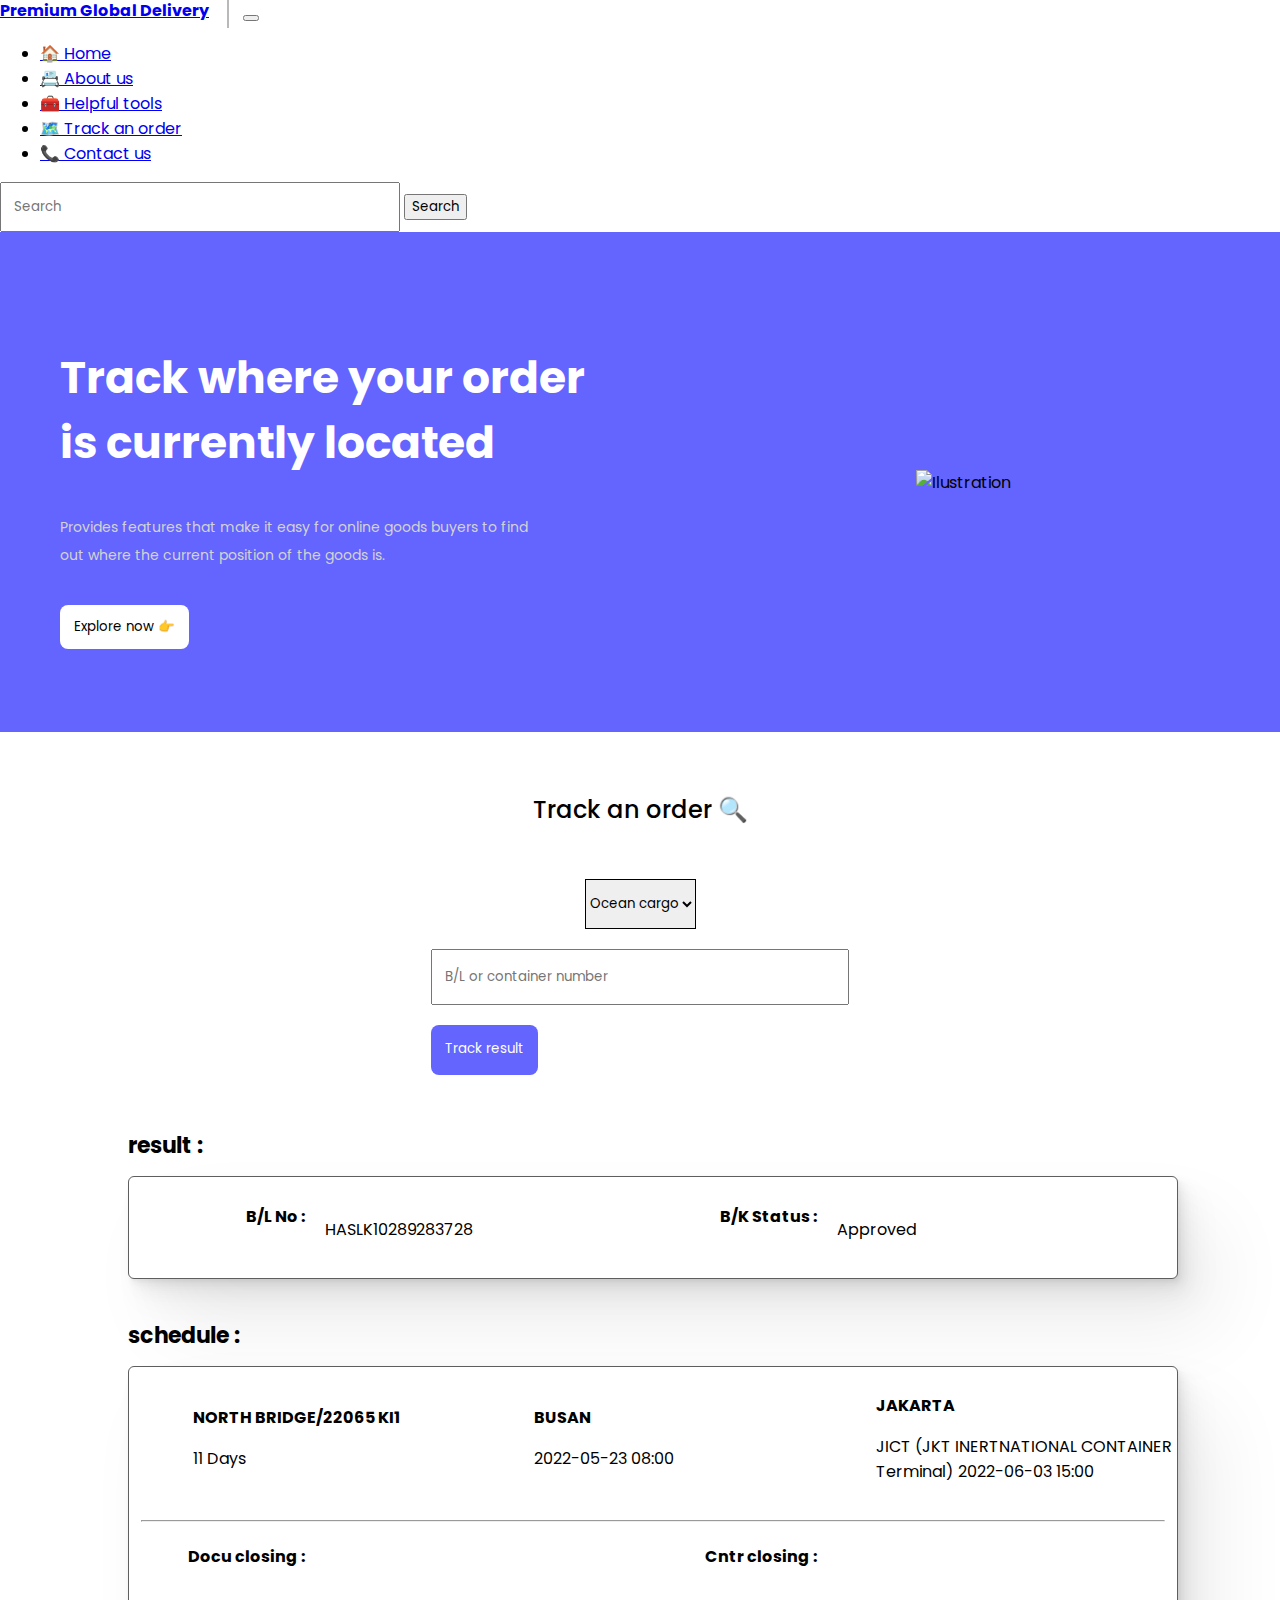
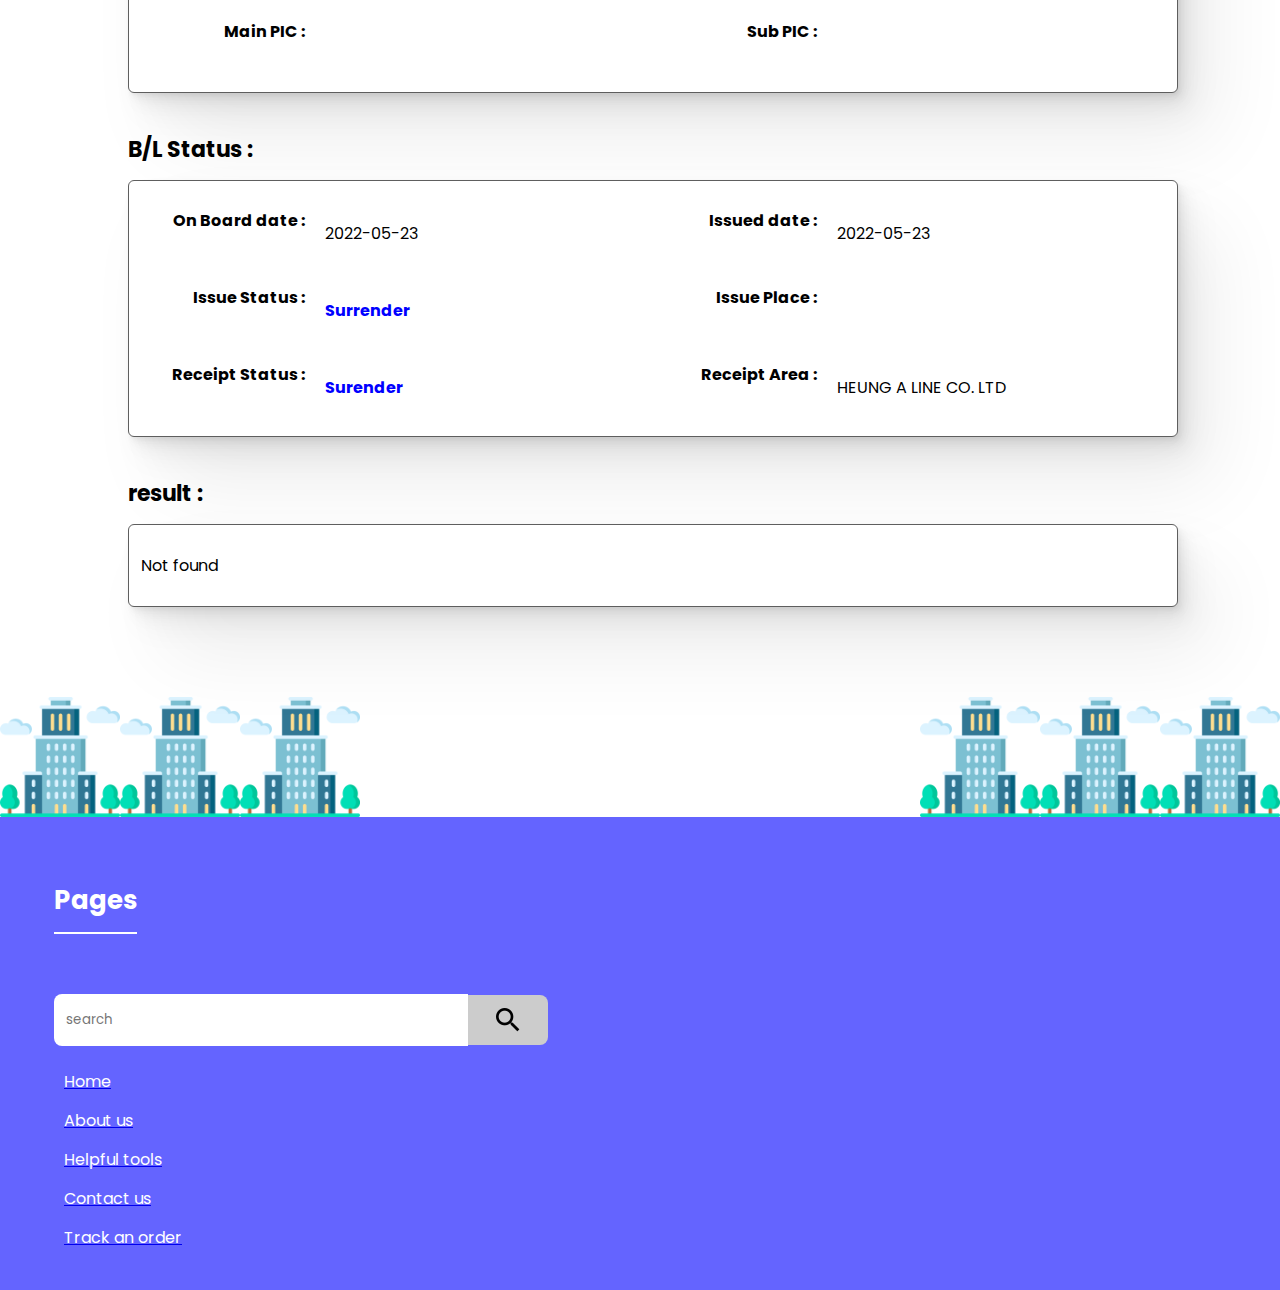
==== containerTrack.html @ f1b83d2b "texkContainer" ====
<!DOCTYPE html>
<html lang="en">
<head>
    <meta charset="UTF-8">
    <meta http-equiv="X-UA-Compatible" content="IE=edge">
    <meta name="viewport" content="width=device-width, initial-scale=1.0">

    <!-- Link bootstrap 5 -->
    <link href="https://cdn.jsdelivr.net/npm/bootstrap@5.0.2/dist/css/bootstrap.min.css" rel="stylesheet" integrity="sha384-EVSTQN3/azprG1Anm3QDgpJLIm9Nao0Yz1ztcQTwFspd3yD65VohhpuuCOmLASjC" crossorigin="anonymous">
    
    <!-- Link css -->
    <link rel="stylesheet" href="./styles/container.css">
    <link rel="stylesheet" href="./styles/footerTrack.css">

    <!-- Judul website -->
    <title>premiumglobaldel</title>
</head>
<body>
    
    <!-- Komponen navbar -->
    <nav class="navbar navbar-expand-lg navbar-light bg-light px-4 py-3">
        <div class="container-fluid">
          <a class="navbar-brand gh1" href="#">Premium Global Delivery</a>
          <a class="navbar-brand gh" href="#">PGD</a>
          <button class="navbar-toggler" type="button" data-bs-toggle="collapse" data-bs-target="#navbarSupportedContent" aria-controls="navbarSupportedContent" aria-expanded="false" aria-label="Toggle navigation">
            <span class="navbar-toggler-icon"></span>
          </button>
          <div class="collapse navbar-collapse" id="navbarSupportedContent">
            <ul class="navbar-nav me-auto mb-2 mb-lg-0">
              <li class="nav-item">
                <a class="nav-link" href="./index.html">🏠 Home</a>
            </li>
            <li class="nav-item">
            <a class="nav-link" aria-current="page" href="./about.html">📇 About us</a>
            </li>
            <li class="nav-item">
              <a class="nav-link" href="./helpful.html">🧰 Helpful tools</a>
            </li>
            <li class="nav-item">
              <a class="nav-link active" href="./track.html">🗺️ Track an order</a>
            </li>
            <li class="nav-item">
              <a class="nav-link" href="./contact.html">📞 Contact us</a>
            </li>
            </ul>
            <form class="d-flex">
              <input class="form-control me-2" type="search" placeholder="Search" aria-label="Search">
              <button class="btn btn-outline-primary" type="submit">Search</button>
            </form>
          </div>
        </div>
    </nav>
    <!-- Komponen navbar -->

    <!-- section 1 -->
    <section class="section1">
        <div class="section1-left">
            <h1>Track where your order is currently located</h1>
            <p>Provides features that make it easy for online goods buyers to find out where the current position of the goods is.</p>
            <button class="button-section1">
                Explore now 👉
            </button>
        </div>
        <div class="section1-right">
            <div class="animation">
                <img src="./assets/container.gif" alt="Ilustration" />
            </div>
        </div>
    </section>
    <!-- section 1 -->

    <section class="section2">
        <h2>Track an order 🔍</h2>
        <form class="form">
            <div class="selectss">
              <select class="form-select" name="cargo_name">
                <option selected>Ocean cargo</option>
                <option value="1">Ocean cargo</option>
                <option value="2">Ocean cargo</option>
                <option value="3">Ocean cargo</option>
              </select>
            </div>
            <input type="text" name="seal_number" placeholder="B/L or container number" />
            <button type="submit" class="button-resi">Track result</button>
        </form>

        <div class="wrap-output">
          <h3 class="resss">result :</h3>
          <div class="output">
            
            <div class="wraps2">
              <div class="status">
                <h3>B/L No :</h3>
                <p>HASLK10289283728</p>
              </div>
              <hr class="hr">
              <div class="status">
                <h3>B/K Status :</h3>
                <p>Approved</p>
              </div>
            </div>
            
          </div>
          
          <h3 class="resss">schedule :</h3>
          <div class="output">
          
            <div class="wraps">
              <div class="status">
                <h3>NORTH BRIDGE/22065 KI1</h3>
                <p>11 Days</p>
              </div>
              <hr class="hr">
              <div class="status">
                <h3>BUSAN</h3>
                <p>2022-05-23 08:00</p>
              </div>
              <hr class="hr">
              <div class="status">
                <h3>JAKARTA</h3>
                <p>JICT (JKT INERTNATIONAL CONTAINER Terminal) 2022-06-03 15:00</p>
              </div>
              <hr class="hr"> 
            </div>
            <hr class="hr2"> 
            
            <div class="wraps2">
              <div class="status">
                <h3>Docu closing :</h3>
                <p></p>
              </div>
              <hr class="hr">
            <div class="status">
              <h3>Cntr closing :</h3>
              <p></p>
            </div>
            <hr class="hr"> 
          </div>
          
          <div class="wraps2">
            <div class="status">
              <h3>Main PIC :</h3>
              <p></p>
            </div>
            <hr class="hr"> 
            <div class="status">
              <h3>Sub PIC :</h3>
              <p></p>
            </div>
          </div>
          
          </div>

          <h3 class="resss">B/L Status :</h3>
          <div class="output">
          
            <div class="wraps2">
              <div class="status">
                <h3>On Board date :</h3>
                <p>2022-05-23</p>
              </div>
              <hr class="hr">
              <div class="status">
                <h3>Issued date :</h3>
                <p>2022-05-23</p>
              </div>
              <hr class="hr">
            </div>
          
            <div class="wraps2">
              <div class="status">
                <h3>Issue Status :</h3>
                <p class="surend">Surrender</p>
              </div>
              <hr class="hr">
              <div class="status">
                <h3>Issue Place :</h3>
                <p></p>
              </div>
              <hr class="hr">
            </div>
            
          <div class="wraps2">
            <div class="status">
              <h3>Receipt Status :</h3>
              <p class="surend">Surender</p>
            </div>
            <hr class="hr">
            <div class="status">
              <h3>Receipt Area :</h3>
              <p>HEUNG A LINE CO. LTD</p>
            </div>
          </div>
          
        </div>

        <div class="wrap-output2">
          <h3 class="resss">result :</h3>
          <div class="output">
            <p class="nf">Not found</p>
          </div>
        </div>
       
        <div class="moto1">
          <img src="./assets/build.png" alt="build" />
          <img src="./assets/build.png" alt="build" />
          <img src="./assets/build.png" alt="build" />
        </div>
        <div class="moto">
          <img src="./assets/build.png" alt="build" />
          <img src="./assets/build.png" alt="build" />
          <img src="./assets/build.png" alt="build" />
        </div>
    </section>

    <footer class="footer">
        <div class="footer-left">
            <h2>Pages</h2>
            <div class="wrap-search">
                <input type="text" placeholder="search" />
                <div class="search">
                    <img src="./assets/magnify.png" alt="search" />
                </div>
            </div>
        </div>

        <div class="footer-right">
            <ul>
              <a href="./index.html">
                <li>Home</li>
            </a>
            <a href="./about.html">
                <li>About us</li>
            </a>
            <a href="./helpful.html">
                <li>Helpful tools</li>
            </a>
            <a href="./contact.html">
                <li>Contact us</li>
            </a>
            <a href="./track.html">
                <li>Track an order</li>
            </a>
            </ul>
        </div>
    </footer>

<script src="https://cdn.jsdelivr.net/npm/@popperjs/core@2.9.2/dist/umd/popper.min.js" integrity="sha384-IQsoLXl5PILFhosVNubq5LC7Qb9DXgDA9i+tQ8Zj3iwWAwPtgFTxbJ8NT4GN1R8p" crossorigin="anonymous"></script>
<script src="https://cdn.jsdelivr.net/npm/bootstrap@5.0.2/dist/js/bootstrap.min.js" integrity="sha384-cVKIPhGWiC2Al4u+LWgxfKTRIcfu0JTxR+EQDz/bgldoEyl4H0zUF0QKbrJ0EcQF" crossorigin="anonymous"></script>
</body>
</html>
---- styles/container.css ----
@import url('https://fonts.googleapis.com/css2?family=Poppins:ital,wght@0,100;0,200;0,300;0,400;0,600;0,700;0,800;0,900;1,600&display=swap');

* {
    font-family: 'Poppins', sans-serif;
}

body {
    padding: 0;
    margin: 0;
    overflow-x: hidden;
}

.gh1 {
    position: relative;
    display: inline;
    font-weight: bold;
    position: relative;
    margin-right: 30px;
    bottom: 2px;
}

.moto1 {
    position: absolute;
    display: flex;
    bottom: 0px;
    z-index: 22;
    left: 0;
}

.moto {
    position: absolute;
    display: flex;
    bottom: 0px;
    z-index: 22;
    right: 0;
}

.moto1 img {
    width: 120px;
}

.moto img {
    width: 120px;
}

.cloud {
    position: absolute;
    left: 50px;
    top: 50px;
    width: 60px;
    height: 60px;
}

.cloud2 {
    position: absolute;
    right: 200px;
    top: 80px;
    width: 60px;
    height: 60px;
}

.cloud3 {
    position: absolute;
    left: 250px;
    top: 150px;
    width: 60px;
    height: 60px;
}

.cloud img {
    width: 80px;
}

.cloud2 img {
    width: 80px;
}

.cloud3 img {
    width: 80px;
}

.build {
    position: absolute;
    bottom: 52px;
    background-size: contain;
    z-index: -1;
    width: 100vw;
    height: 70px;
    display: flex;
    background-repeat: repeat;
}

@keyframes moto {
    0% {
        left: -15%;
    }
    
    100% {
        left: 110%;

    }
}

.build img {
    width: 160px;
    background-size: contain;
    height: 160px;
    background-repeat: repeat;
}

.gh1::before {
    position: absolute;
    right: -20px;
    width: 2px;
    height: 30px;
    background-color: rgb(185, 185, 185);
    content: '';
}

.gh {
    display: none;
}

.section1 {
    position: relative;
    width: 100vw;
    height: 500px;
    display: flex;
    overflow: hidden;
    background-color: #6464ff;
}

.section1-left {
    width: 50%;
    height: 100%;
    display: flex;
    flex-direction: column;
    padding-left: 60px;
    justify-content: center;
}

.section1-left h1 {
    font-size: 44px;
    font-weight: bold;
    width: 90%;
    color: white;
    margin-bottom: 24px;
}

.section1-left p {
    font-size: 14px;
    width: 80%;
    color: rgb(211, 211, 211);
    font-weight: normal;
    line-height: 2em;
    margin-bottom: 16px;
}

.section1-left button {
    width: max-content;
    display: flex;
    align-items: center;
    justify-content: space-between;
    border: none;
    outline: none;
    height: 44px;
    background-color: white;
    border-radius: 8px;
    padding: 10px 14px 10px 14px;
    cursor: pointer;
    margin-top: 20px;
    transition: 0.4s;
}

.section1-left button:hover {
    transition: 0.4s;
    filter: brightness(90%);
}

.section1-left button:active {
    transition: 0.2s;
    transform: scale(0.96);
}

.section1-right {
    width: 50%;
    height: 100%;
    display: flex;
    flex-direction: column;
    align-items: center;
    justify-content: center;
    
}

.section1-right img {
    width: 650px;
    margin-right: 24px;
}

.section2 {
    position: relative;
    width: 100vw;
    display: flex;
    padding-top: 40px;
    padding-bottom: 40px;
    flex-direction: column;
    justify-content: center;
    overflow: hidden;
    text-align: center;
    min-height: 280px;
}

.section2 h2 {
    font-weight: 500;
}

.form {
    width: max-content;
    margin-left: auto;
    margin-right: auto;
    display: block;
    align-items: center;
    justify-content: space-between;
    margin-top: 32px;
    margin-bottom: 32px;
}

input {
    height: 50px;
    width: 400px;
    padding-left: 12px;
}

.example {
    width: 70vw;
    margin-left: auto;
    margin-right: auto;
    display: flex;
    height: 50px;
    align-items: center;
    justify-content: center;
}

.example p {
    margin-top: 14px;
}

.number {
    font-weight: bold;
}

.button-resi {
    width: max-content;
    text-align: center;
    display: flex;
    position: relative;
    bottom: 0px;
    border: none;
    margin-left: 0px;
    outline: none;
    height: 50px;
    background-color: #6464ff;
    color: white;
    border-radius: 8px;
    padding: 14px 14px 10px 14px;
    cursor: pointer;
    margin-top: 20px;
    transition: 0.4s;
}

.footer {
    height: max-content;
    padding: 24px;
    z-index: 22;
    background-color: #6464ff;
}

.footer-left {
    width: 100%;
    padding-left: 30px;
    display: flex;
    flex-direction: column;
    color: white;
}

.wrap-search {
    display: flex;
    margin-top: 40px;
    width: 50%;
    height: 50px;
    align-items: center;
}

.wrap-search input {
    border: none;
    height: 100%;
    outline: none;
    border-radius: 8px 0px 0px 8px;
}

.search {
    background-color: rgb(204, 204, 204);
    height: 100%;
    width: 80px;
    display: flex;
    cursor: pointer;
    align-items: center;
    justify-content: center;
    border-radius: 0px 8px 8px 0px;
}

.search:hover {
    filter: brightness(90%);
}

.footer-left h2 {
    font-size: 26px;
    margin-top: 40px;
    width: max-content;
    padding-bottom: 12px;
    border-bottom: 2px solid white;
}

.footer-right {
    width: 100%;
    margin-top: 24px;
}

.footer-right li {
    color: white;
    list-style: none;
    cursor: pointer;
    margin-bottom: 14px;
}

.wrap-output {
    min-width: 80vw;
    text-align: left;
    min-height: 200px;
    margin-left: auto;
    margin-right: auto;
    margin-bottom: 50px;
}

.wrap-output2 {
    min-width: 80vw;
    text-align: left;
    min-height: 200px;
    margin-left: auto;
    margin-right: auto;
    margin-bottom: 50px;
}

.hr {
    display: none;
}

.wraps {
    display: flex;
    justify-content: start;
    padding-left: 52px;
    align-items: center;
    width: 100%;
    height: max-content;
    margin-bottom: 20px;
}

.surend {
    font-weight: bold;
    color: blue;
}

.wraps2 {
    display: flex;
    justify-content: space-between;
    padding-left: 10px;
    align-items: center;
    width: 100%;
    height: max-content;
    margin-bottom: 20px;
}

.wraps2 .status {
    display: flex;
    width: 50%;
    align-items: center;
}

.wraps2 .status h3 {
    display: flex;
    justify-content: end;
    width: 30%;
    align-items: center;
}

.wraps2 .status p {
    position: relative;
    top: 12px;
    left: 20px;
}

.wrap-output .resss {
    font-size: 22px;
    margin-bottom: 14px;
}

.output {
    position: relative;
    width: 100%;
    height: 100%;
    padding: 12px;
    border-radius: 6px;
    background-color: white;
    margin-bottom: 40px;
    z-index: 43;
    border: 1px solid rgb(94, 94, 94);
    box-shadow:
    1px 1.3px 2.2px rgba(0, 0, 0, 0.02),
    2.4px 3.1px 5.3px rgba(0, 0, 0, 0.028),
    4.5px 5.9px 10px rgba(0, 0, 0, 0.035),
    8px 10.5px 17.9px rgba(0, 0, 0, 0.042),
    15px 19.6px 33.4px rgba(0, 0, 0, 0.05),
    36px 47px 80px rgba(0, 0, 0, 0.07);
}

.wraps .status {
    width: 33%;
    margin-right: 22px;
    height: max-content;
    text-align: left;
}

.status2 {
    width: 80%;
    height: max-content;
}

.status2 h3 {
    font-size: 16px;
    margin-top: 14px;
    font-weight: bold;
}

.status h3 {
    font-size: 16px;
    margin-top: 14px;
    font-weight: bold;
}

.form-select {
    height: 50px;
    margin-bottom: 20px;
    border: 1px solid black;
}

@media screen and (max-width: 720px) {
    .wrap-output {
        width: 100%;
        height: max-content;
    }

    .wrap-output2 {
        width: 100%;
        height: max-content;
    }
        
    .hr {
        display: block;
    }

    .wraps {
        width: 100%;
        height: max-content;
        display: block;
        padding-left: 10px;
    }

    .selectss {
        width: 88%;
        margin-bottom: 12px;
    }

    .form-select {
        height: 50px;
        border: 1px solid black;
    }

    .hr2 {
        display: none;
    }

    .wraps2 {
        width: 100%;
        height: max-content;
        display: block;
    }

    .wraps2 .status h3 {
        display: flex;
        justify-content: start;
        width: 100%;
        align-items: center;
    }

    .wraps2 .status p {
        left: 0;    
    }

    .wraps .status p {
        left: 0;    
    }

    .wraps .status {
        width: 100% ;
        display: block;
        align-items: center;
    }

    .wraps2 .status {
        width: 100% ;
        display: block;
        flex-wrap: wrap;
        align-items: center;
    }

    .nf {
        margin-left: 10px;
        position: relative;
        top: 8px;
    }

    .output {
        position: relative;
        width: 89vw;
        height: max-content;
        padding: 12px 0px;
        border-radius: 6px;
        background-color: white;
        margin-bottom: 40px;
        border: 1px solid rgb(94, 94, 94);
        box-shadow:
        1px 1.3px 2.2px rgba(0, 0, 0, 0.02),
        2.4px 3.1px 5.3px rgba(0, 0, 0, 0.028),
        4.5px 5.9px 10px rgba(0, 0, 0, 0.035),
        8px 10.5px 17.9px rgba(0, 0, 0, 0.042),
        15px 19.6px 33.4px rgba(0, 0, 0, 0.05),
        36px 47px 80px rgba(0, 0, 0, 0.07);
    }

    .status, .status2 {
        margin-bottom: 32px;
        width: 94%;
    }

    .comments {
        width: 100%;
    }

    .status h3 {
        font-size: 16px;
        margin-top: 14px;
        font-weight: bold;
    }

    .date h3 {
        font-size: 16px;
        margin-top: 30px;
        font-weight: bold;
    }
    
    .gh1 {
        display: none;
    }

    .gh {
        display: inline;
    }

    .moto, .moto1 {
        display: none;
    }

    .build {
        position: relative;
        top: -74px;
        background-size: contain;
        z-index: -1;
        width: 100vw;
        height: 70px;
        display: flex;
        animation: none;
        background-repeat: repeat;
    }

    .build img {
        width: 260px;
        height: 260px;
        right: 40px;
        position: absolute;
    }

    .cloud, .cloud2, .cloud3 {
        display: none;
    }

    .section1 {
        flex-direction: column-reverse;
        height: max-content;
        padding-bottom: 34px;
    }

    .section1-right {
        width: 100vw;
    }
    
    .section1-left {
        margin-top: -50px;
        width: 100vw;
        padding-left: 30px;
        z-index: 2;
    }

    .section1-left h1 {
        font-size: 30px;
    }

    .section1-right img {
        width: 400px;
        margin-bottom: 40px;
        margin-top: -40px;
        margin-right: 0;
    }

    .section2 {
        padding: 50px 20px;
        height: max-content;
        text-align: left;
        padding-bottom: 0px;
        justify-content: start;
        align-items: stretch;
    }

    .form {
        width: 100vw;
        align-items: stretch;
        justify-content: start;
        flex-direction: column;
    }
        
    input {
        height: 50px;
        width: 88vw;
        margin-bottom: 12px;
        padding-left: 12px;
    }

    .example {
        width: 70vw;
        margin-left: auto;
        margin-right: auto;
        display: flex;
        margin-top: -20px;
        height: 50px;
        align-items: center;
        justify-content: center;
    }

    .example p {
        margin-top: 14px;
    }

    .number {
        font-weight: bold;
    }

    .button-resi {
        width: max-content;
        text-align: center;
        display: flex;
        position: relative;
        bottom: 10px;
        border: none;
        margin-top: 12px;
        margin-left: 0px;
        outline: none;
        height: 50px;
        background-color: #6464ff;
        color: white;
        border-radius: 8px;
        padding: 14px 14px 10px 14px;
        cursor: pointer;
        margin-top: 20px;
        transition: 0.4s;
    }

    .example {
        text-align: left;
        margin-left: 0;
        margin-right: 0;
        width: max-content;
    }

}
---- styles/footerTrack.css ----
@media screen and (max-width: 720px) {
    body {
        overflow-x: hidden;
    }

    .footer {
        height: max-content;
        padding: 12px;
        z-index: 22;
        background-color: #6464ff;
    }
    
    .footer-left {
        width: 100%;
        padding-left: 12px;
        display: flex;
        flex-direction: column;
        color: white;
    }
    
    .wrap-search {
        display: flex;
        margin-top: 40px;
        width: 100%;
        height: 50px;
        align-items: center;
    }
    
    .wrap-search input {
        border: none;
        width: 80%;
        height: 100%;
        outline: none;
        border-radius: 8px 0px 0px 8px;
    }
    
    .search {
        background-color: rgb(204, 204, 204);
        height: 100%;
        width: 60px;
        display: flex;
        cursor: pointer;
        align-items: center;
        margin-top: -12px;
        justify-content: center;
        border-radius: 0px 8px 8px 0px;
    }

    .footer-right li {
        margin-left: -16px;
    }   
}
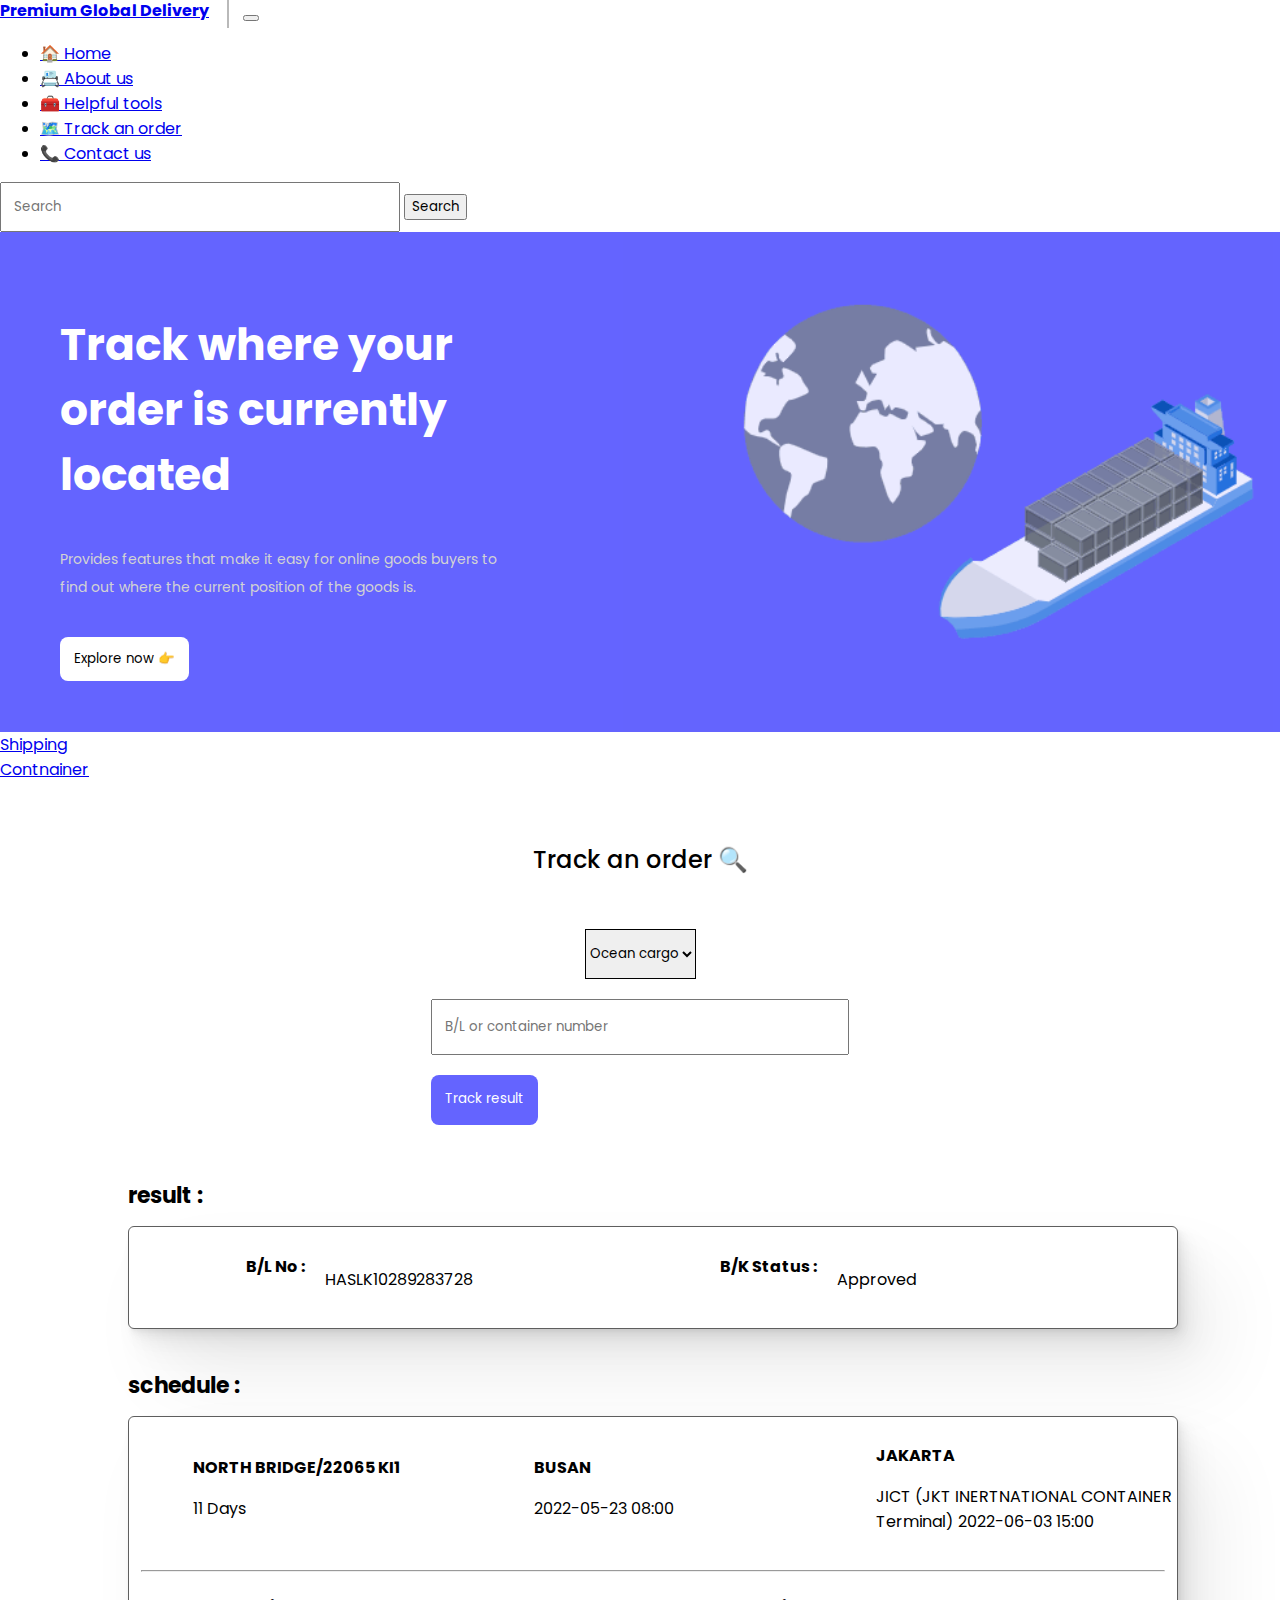
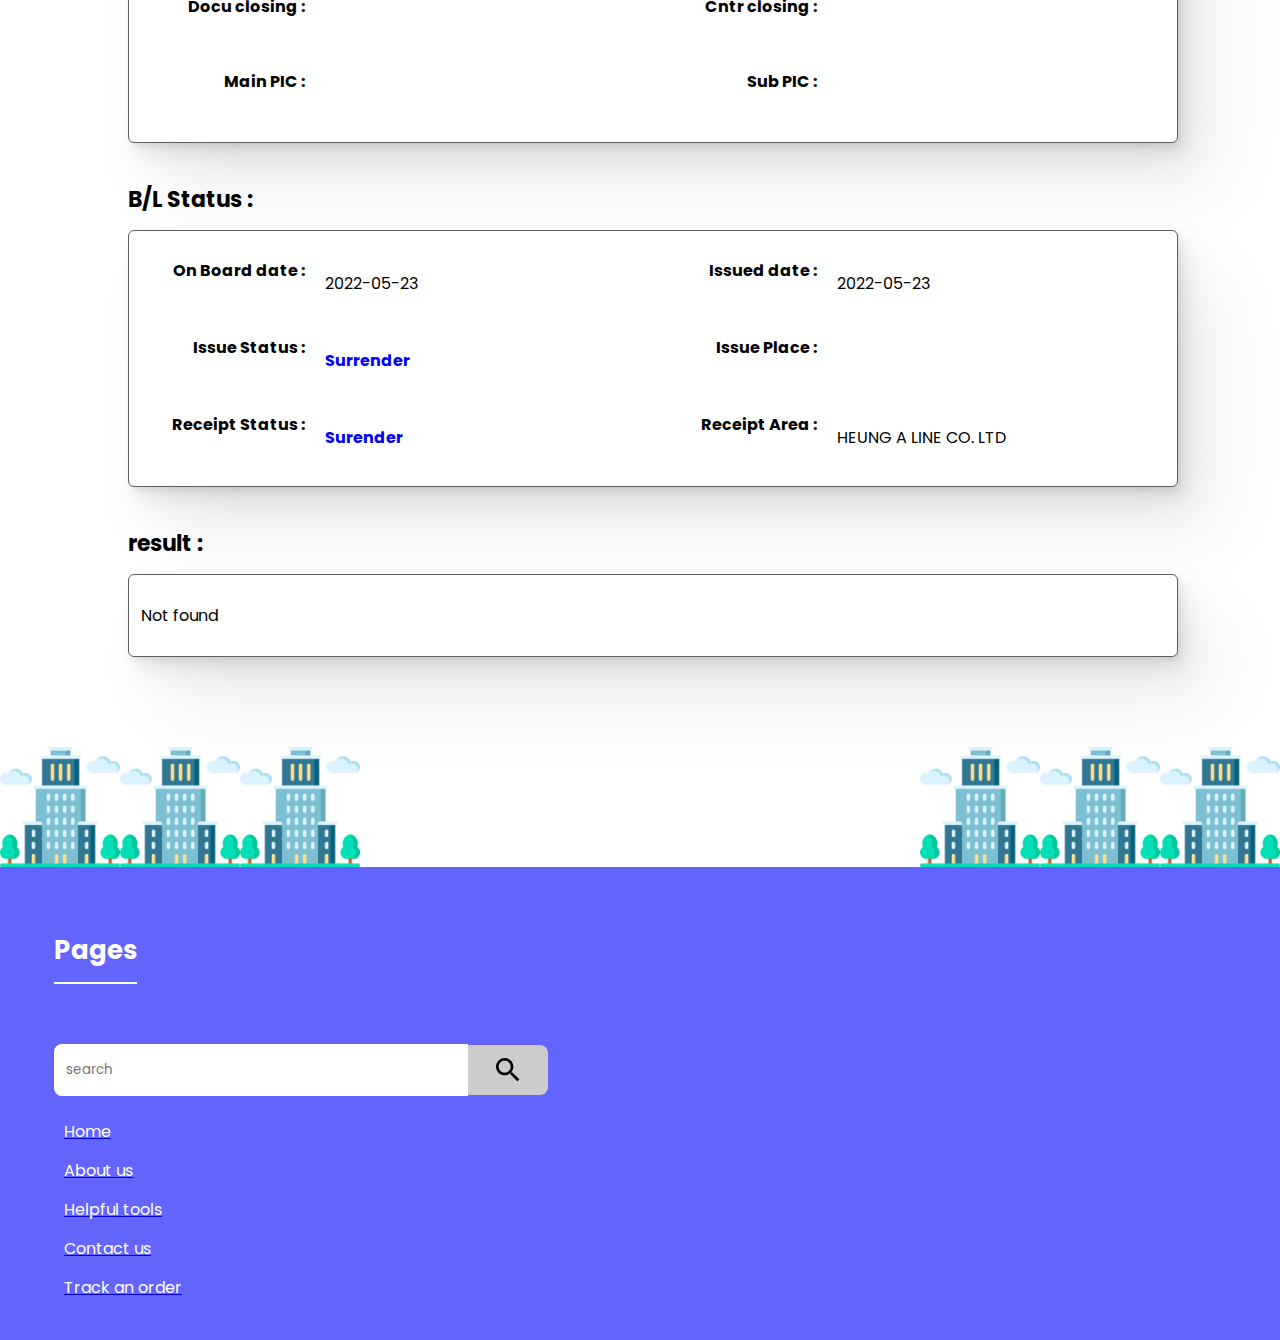
==== commit 88ff27f0: "Add files via upload" ====
--- a/containerTrack.html
+++ b/containerTrack.html
@@ -69,6 +69,15 @@
     </section>
     <!-- section 1 -->
 
+    <div class="tabs">
+      <a href="./track.html" class="tab1 tabb">
+        <div>Shipping</div>
+      </a>
+      <a href="./containerTrack.html" class="tab2 tabb tabActive">
+        <div>Contnainer</div>
+      </a>
+    </div>
+
     <section class="section2">
         <h2>Track an order 🔍</h2>
         <form class="form">
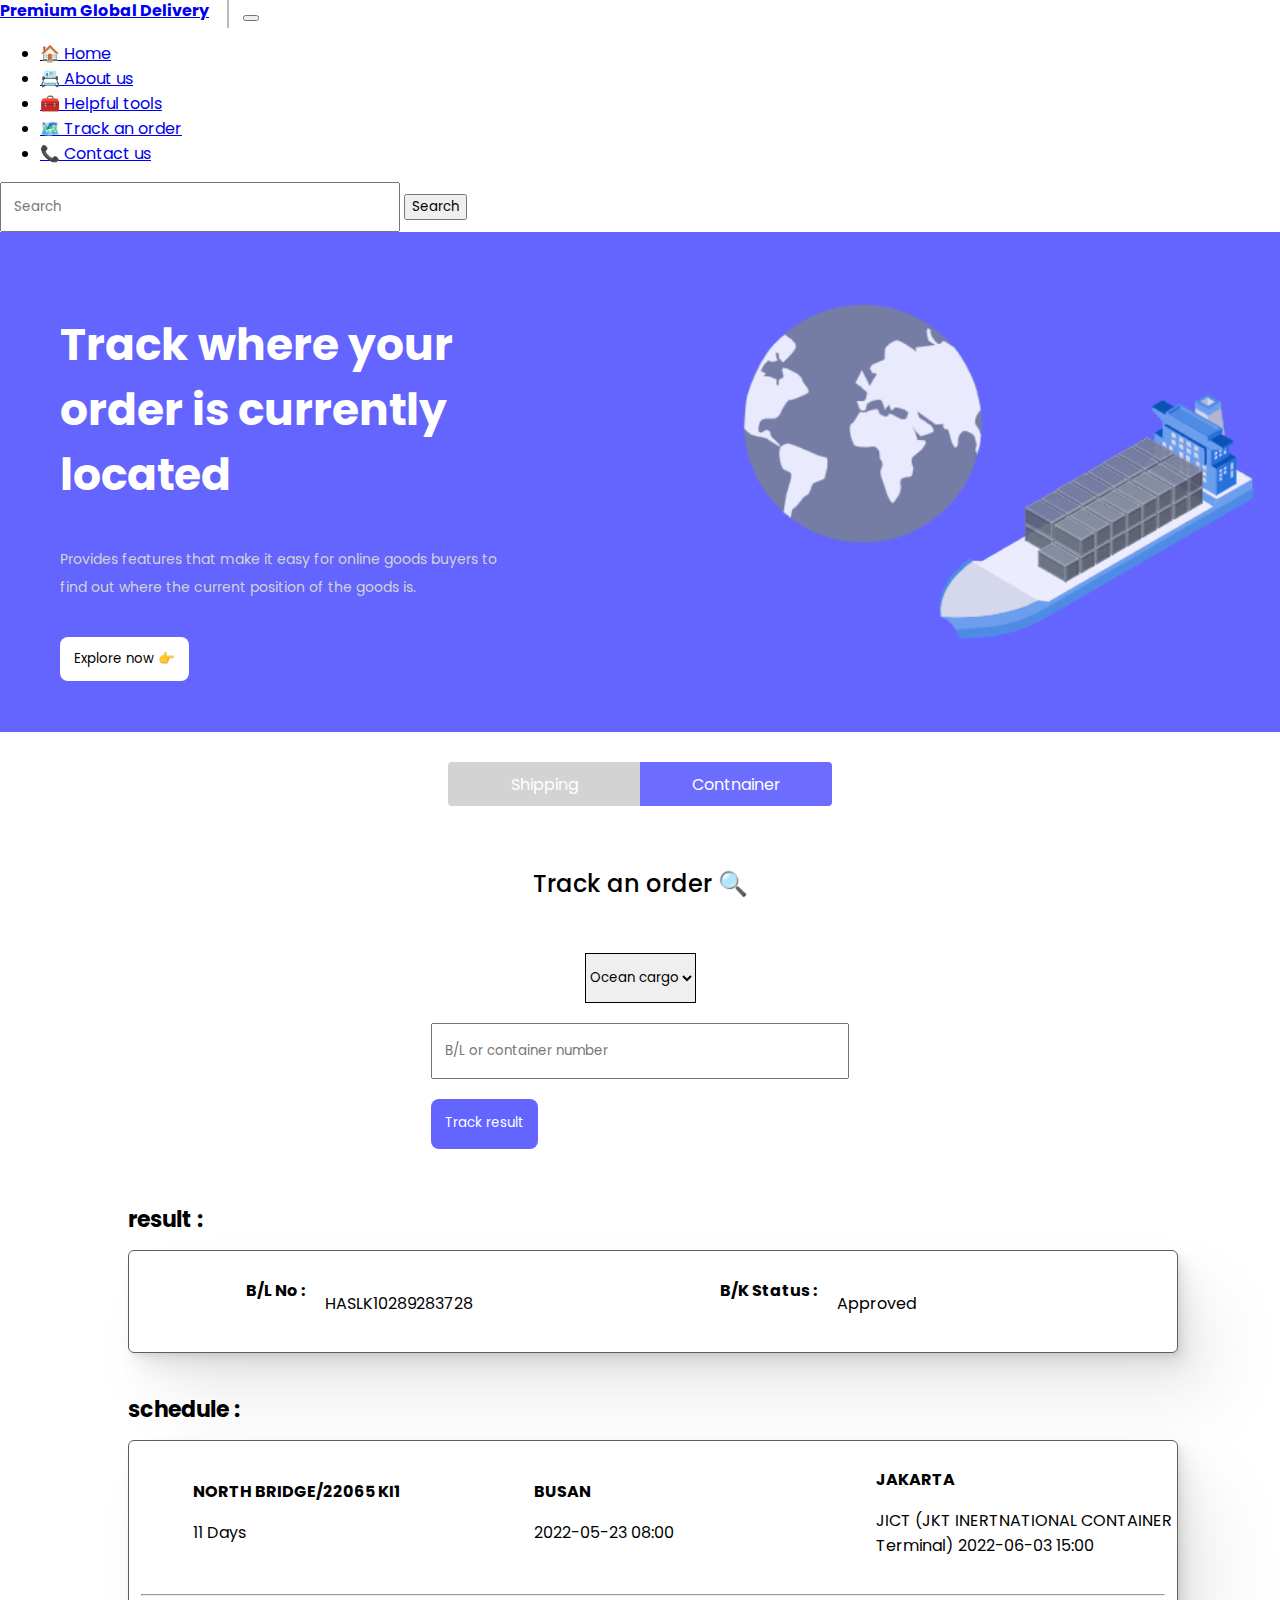
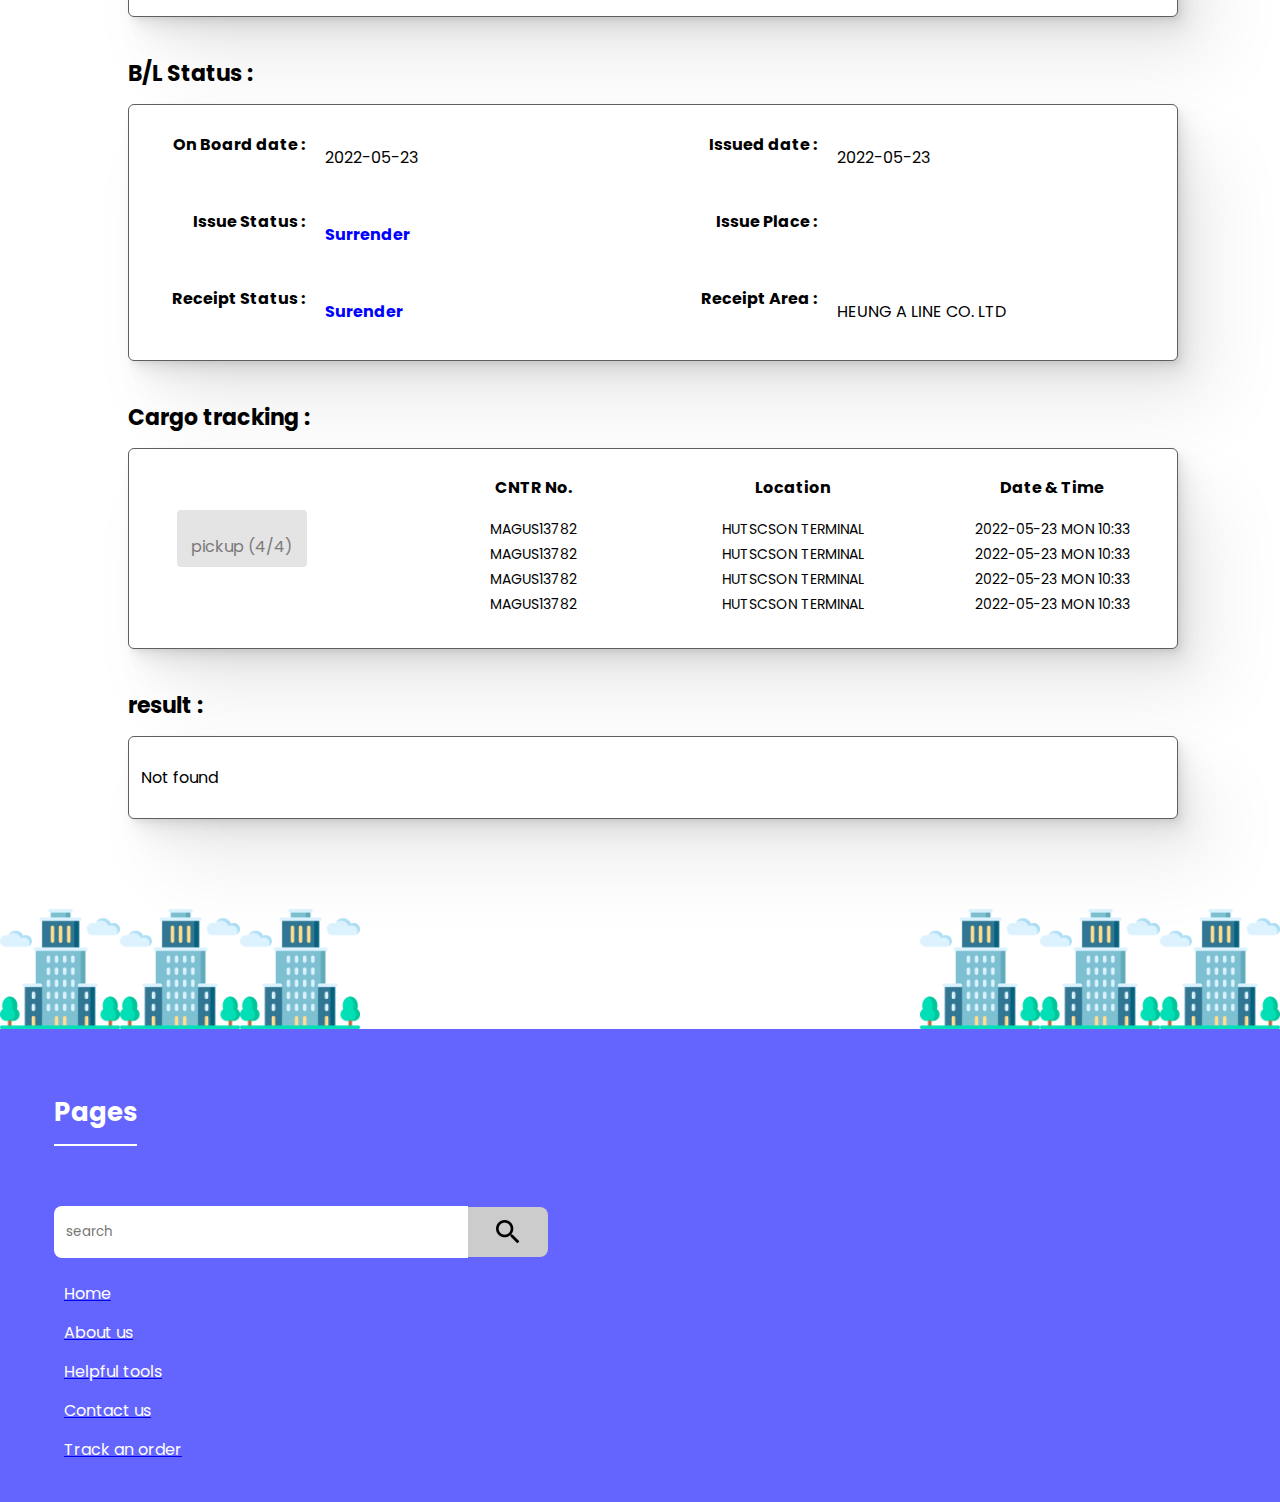
==== commit 5f4abdcd: "cargo tracking" ====
--- a/containerTrack.html
+++ b/containerTrack.html
@@ -128,35 +128,9 @@
               <div class="status">
                 <h3>JAKARTA</h3>
                 <p>JICT (JKT INERTNATIONAL CONTAINER Terminal) 2022-06-03 15:00</p>
-              </div>
-              <hr class="hr"> 
+              </div> 
             </div>
             <hr class="hr2"> 
-            
-            <div class="wraps2">
-              <div class="status">
-                <h3>Docu closing :</h3>
-                <p></p>
-              </div>
-              <hr class="hr">
-            <div class="status">
-              <h3>Cntr closing :</h3>
-              <p></p>
-            </div>
-            <hr class="hr"> 
-          </div>
-          
-          <div class="wraps2">
-            <div class="status">
-              <h3>Main PIC :</h3>
-              <p></p>
-            </div>
-            <hr class="hr"> 
-            <div class="status">
-              <h3>Sub PIC :</h3>
-              <p></p>
-            </div>
-          </div>
           
           </div>
 
@@ -201,7 +175,59 @@
             </div>
           </div>
           
-        </div>
+          </div>
+
+          <h3 class="resss">Cargo tracking :</h3>
+          <div class="output">
+          
+            <div class="wraps3">
+              <div class="status">
+                <div class="btn-pick">
+                  <p>pickup (4/4)</p>
+                </div>
+              </div>
+              <div class="status">
+                <h3>CNTR No.</h3>
+                <div class="list">
+                  <small class="cargo-p">MAGUS13782</small>
+                  <br>
+                  <small class="cargo-p">MAGUS13782</small>
+                  <br>
+                  <small class="cargo-p">MAGUS13782</small>
+                  <br>
+                  <small class="cargo-p">MAGUS13782</small>
+                </div>
+              </div>
+              <hr class="hr">
+              <div class="status">
+                <h3>Location</h3>
+                <div class="list">
+                  <small class="cargo-p">HUTSCSON TERMINAL</small>
+                  <br>
+                  <small class="cargo-p">HUTSCSON TERMINAL</small>
+                  <br>
+                  <small class="cargo-p">HUTSCSON TERMINAL</small>
+                  <br>
+                  <small class="cargo-p">HUTSCSON TERMINAL</small>
+                </div>
+              </div>
+              <hr class="hr">
+              <div class="status">
+                <h3>Date & Time</h3>
+                <div class="list">
+                  <small class="cargo-p">2022-05-23 MON 10:33</small>
+                  <br>
+                  <small class="cargo-p">2022-05-23 MON 10:33</small>
+                  <br>
+                  <small class="cargo-p">2022-05-23 MON 10:33</small>
+                  <br>
+                  <small class="cargo-p">2022-05-23 MON 10:33</small>
+                </div>
+              </div>
+              <hr class="hr">
+            </div>
+          
+          </div>
 
         <div class="wrap-output2">
           <h3 class="resss">result :</h3>
--- a/styles/container.css
+++ b/styles/container.css
@@ -247,6 +247,60 @@
 
 .number {
     font-weight: bold;
+}
+
+.tabs {
+    width: 30vw;
+    height: 44px;
+    display: flex;
+    justify-content: space-between;
+    margin-left: auto;
+    margin-right: auto;
+    align-items: center;
+    margin-top: 30px;
+}
+
+.tabb {
+    position: relative;
+    width: 50%;
+    height: 100%;
+    text-align: center;
+    background-color: white;
+    color: black;
+    cursor: pointer;
+    transition: 0.3s;
+    overflow: hidden;
+    border-radius: 4px;
+}
+
+.tabs a {
+    text-decoration: none;
+    color: rgb(255, 255, 255);
+}
+
+.tabb {
+    display: flex;
+    justify-content: center;
+    align-items: center;
+    background-color: rgb(211, 211, 211);
+}
+
+.tab1 {
+    border-radius: 4px 0 0 4px;
+}
+
+.tab2 {
+    border-radius: 0px 4px 4px 0px;
+}
+
+.tabActive {
+    background-color: rgb(108, 108, 255);
+    color: white;
+}
+
+.tabb:Hover {
+    transition: 0.3s;
+    filter: brightness(90%);
 }
 
 .button-resi {
@@ -378,6 +432,52 @@
     width: 100%;
     height: max-content;
     margin-bottom: 20px;
+}
+
+.wraps3 {
+    display: flex;
+    justify-content: space-between;
+    padding-left: 10px;
+    align-items: center;
+    width: 100%;
+    height: max-content;
+    margin-bottom: 20px;
+}
+
+.wraps3 .status {
+    display: block;
+    text-align: center;
+    width: 24%;
+    align-items: center;
+}
+
+.list {
+    display: block;
+}
+
+.btn-pick {
+    background-color: rgb(228, 228, 228);
+    color: rgb(122, 122, 122);
+    border-radius: 4px;
+    text-align: center;
+    left: 26px;
+    position: relative;
+    width: max-content;
+    height: max-content;
+    display: flex;
+    align-items: center;
+    justify-content: center;
+    padding-left: 14px;
+    padding-right: 14px;
+}
+
+.status .cargo-p {
+    font-size: 14px;
+}
+
+.btn-pick p {
+    position: relative;
+    top: 8px;
 }
 
 .wraps2 .status {
@@ -454,6 +554,49 @@
 }
 
 @media screen and (max-width: 720px) {
+
+    .wraps3 {
+        display: flex;
+        flex-direction: column;
+        justify-content: space-between;
+        padding-left: 10px;
+        align-items: center;
+        width: 100%;
+        height: max-content;
+        margin-bottom: 20px;
+    }
+
+    .btn-pick {
+        margin-top: 20px;
+        margin-left: auto;
+        margin-right: auto;
+        left: 0;
+        position: relative;
+    }
+
+    .cargo-p {
+        width: 100%;
+    }
+
+    .wraps3 .status {
+        display: block;
+        text-align: center;
+        width: 100%;
+        margin-bottom: 6px;
+        align-items: center;
+    }
+    
+    .tabs {
+        width: 90vw;
+        height: 44px;
+        display: flex;
+        justify-content: space-between;
+        margin-left: auto;
+        margin-right: auto;
+        align-items: center;
+        margin-top: 30px;
+}
+
     .wrap-output {
         width: 100%;
         height: max-content;
